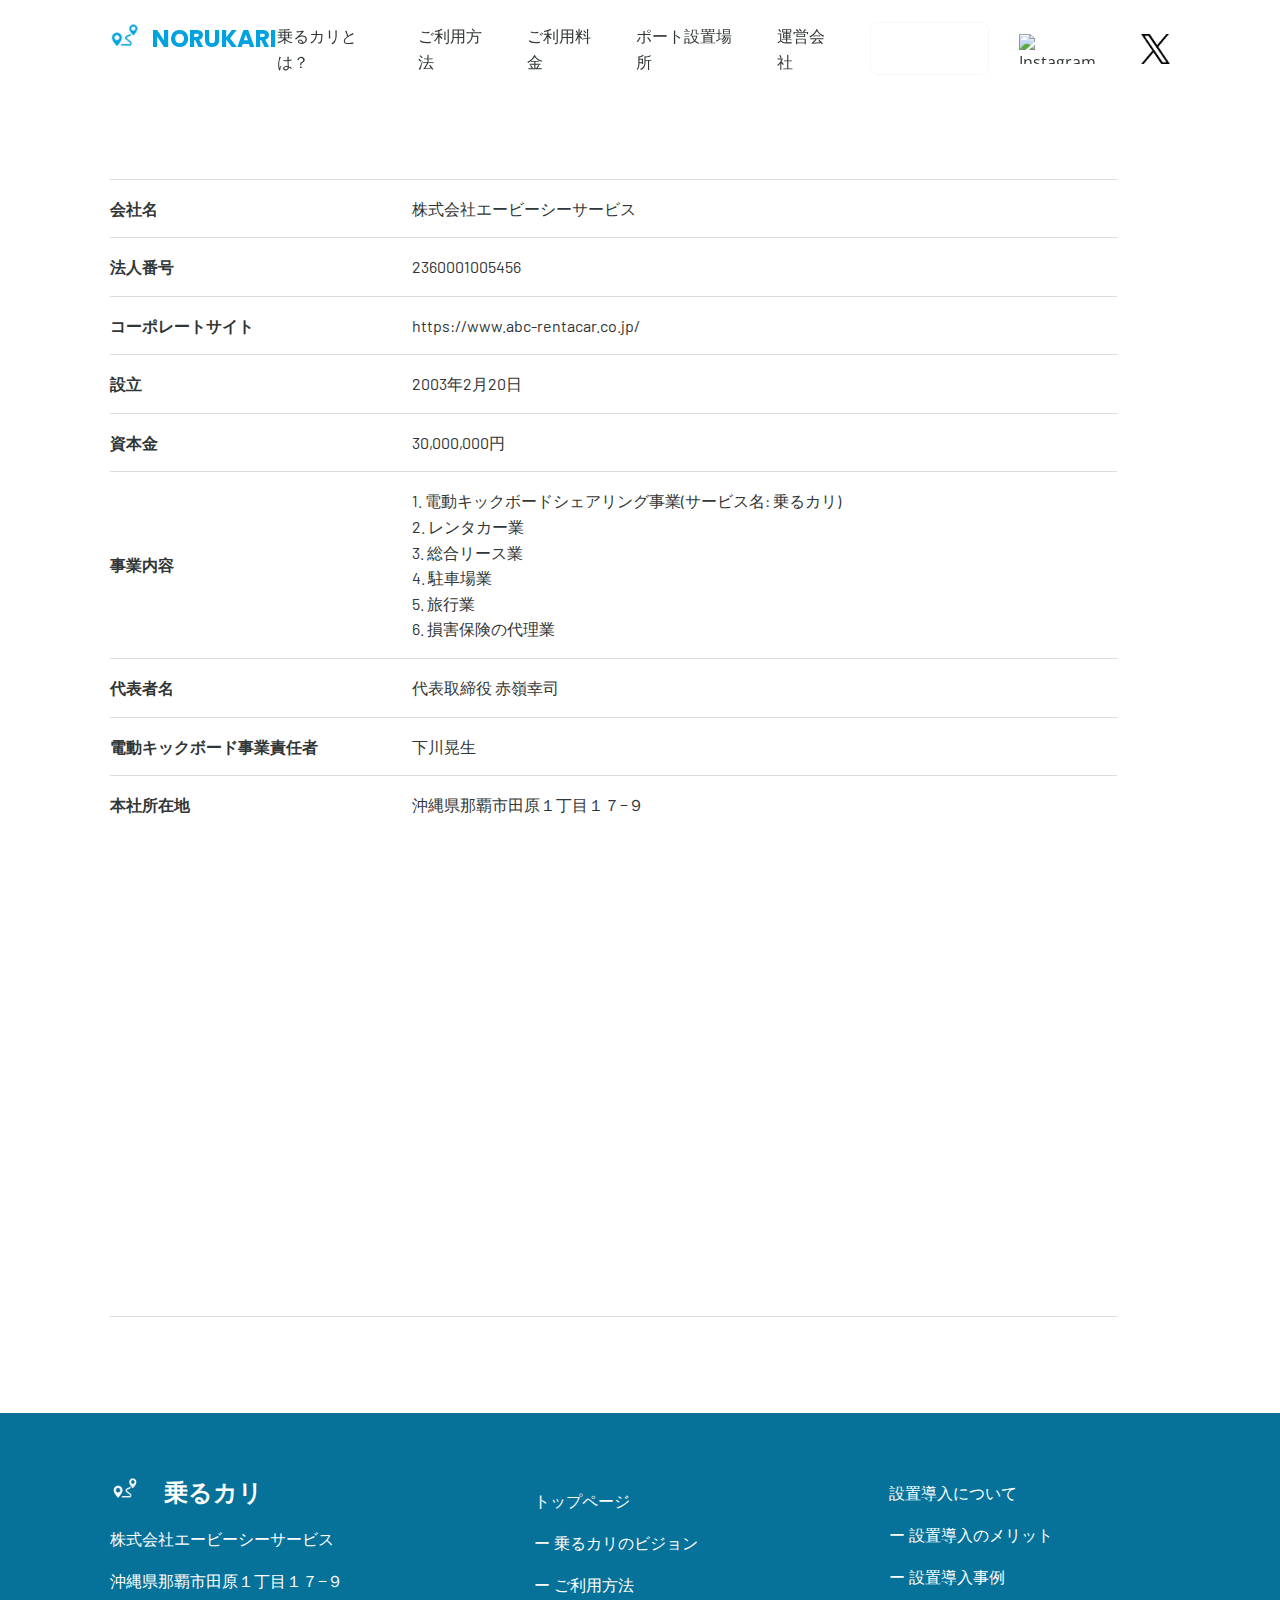
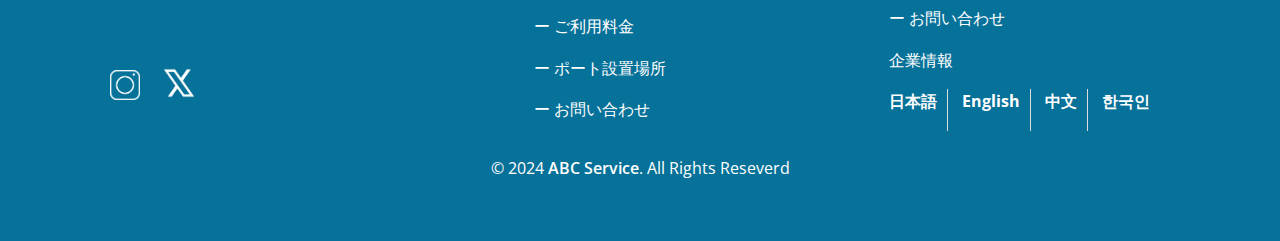
==== company.html @ 0f5b2625 "modify" ====
<!DOCTYPE html>
<html lang="ja">
<head>
  <meta charset="UTF-8">
  <meta http-equiv="X-UA-Compatible" content="IE=edge">
  <meta name="viewport" content="width=device-width, initial-scale=1.0">
  <title>乗るカリ(Norukari) - 電動キックボードシェア</title>

  <!-- 
    - favicon
  -->
  <link rel="shortcut icon" href="./Norukari-logo.png" type="image/svg+xml">
  <!-- 
    - custom css link
  -->
  <link rel="stylesheet" href="./assets/css/style.css">

  <!-- 
    - google font link
  -->
  <link rel="preconnect" href="https://fonts.googleapis.com">
  <link rel="preconnect" href="https://fonts.gstatic.com" crossorigin>
  <link
    href="https://fonts.googleapis.com/css2?family=Barlow:wght@600;700&family=Open+Sans:wght@400;500;700&family=Poppins:wght@400;600&display=swap"
    rel="stylesheet">
</head>

<body id="top">

  <!-- 
    - #HEADER
  -->

  <header class="header" data-header>
    <div class="container">
      <a href="#" class="header_logo">
        <img src="./assets/images/Norukari-blue.png" alt="logo-norukari" class="logo_img">
        <h1 class="logo">NORUKARI</h1>
      </a>

      <button class="nav-toggle-btn" aria-label="Toggle Menu" data-nav-toggle-btn>
        <ion-icon name="menu-outline" class="menu-icon"></ion-icon>
        <ion-icon name="close-outline" class="close-icon"></ion-icon>
      </button>

      <nav class="navbar container">
        <ul class="navbar-list">
          <li>
            <a href="#about" class="navbar-link company-link" data-nav-link>乗るカリとは？</a>
          </li>

          <li>
            <a href="#portfolio" class="navbar-link company-link" data-nav-link>ご利用方法</a>
          </li>

          <li>
            <a href="#skills" class="navbar-link company-link" data-nav-link>ご利用料金</a>
          </li>

          <li>
            <a href="#port" class="navbar-link company-link" data-nav-link>ポート設置場所</a>
          </li>

          <li>
            <a href="https://www.abc-rentacar.co.jp/" class="navbar-link company-link" data-nav-link>運営会社</a>
          </li>

          <li>
            <a href="#contact" class="btn btn-primary">お問い合わせ</a>
          </li>
          <li class="insta">
             <a href="#" target="_blank">
            <img src="https://rimo-japan.com/wp-content/themes/rimo/common/img/insta.png" alt="Instagram" class="insta_img">
            </a>
          </li>
          <li class="twitter">
            <a href="#" target="_blank">
           <img src="./assets/images/logo-x.png" alt="Twitter" class="twitter_img">
           </a>
         </li>

        </ul>
      </nav>

    </div>
  </header>

  <main>
    <article>

      <!-- 
        - #PORTFOLIO
      -->

      <section class="section portfolio" id="portfolio">
        <div class="container">
          <h2 class="h2 section-title">会社概要</h2>

          <ul class="company-list">

            <li class="company-item">
              <div class="wrapper" style="width: 95%">
                <h3 class=" company-title" style="width: 30%">会社名</h3>
                <p class="company-content" style="width:70%">株式会社エービーシーサービス</p>
              </div>
            </li>
            <li class="company-item">
              <div class="wrapper" style="width: 95%">
                <h3 class=" company-title" style="width: 30%">法人番号</h3>
                <p class="company-content" style="width:70%">2360001005456</p>
              </div>
            </li>
            <li class="company-item">
              <div class="wrapper" style="width: 95%">
                <h3 class=" company-title" style="width: 30%">コーポレートサイト</h3>
                <a class="company-content" href ="https://www.abc-rentacar.co.jp/" style="width:70%">https://www.abc-rentacar.co.jp/</a>
              </div>
            </li>
            <li class="company-item">
              <div class="wrapper" style="width: 95%">
                <h3 class=" company-title" style="width: 30%">設立</h3>
                <p class="company-content" style="width:70%">2003年2月20日</p>
              </div>
            </li>
            <li class="company-item">
              <div class="wrapper" style="width: 95%">
                <h3 class=" company-title" style="width: 30%">資本金</h3>
                <p class="company-content" style="width:70%">30,000,000円</p>
              </div>
            </li>
            <li class="company-item">
              <div class="wrapper" style="width: 95%">
                <h3 class=" company-title" style="width: 30%">事業内容</h3>
                <p class="company-content" style="width:70%">1. 電動キックボードシェアリング事業(サービス名: 乗るカリ)<br>2. レンタカー業<br>3. 総合リース業<br>4. 駐車場業<br>5. 旅行業<br>6. 損害保険の代理業</p>
              </div>
            </li>
            <li class="company-item">
              <div class="wrapper" style="width: 95%">
                <h3 class=" company-title" style="width: 30%">代表者名</h3>
                <p class="company-content" style="width:70%">代表取締役  赤嶺幸司</p>
              </div>
            </li>
            <li class="company-item">
              <div class="wrapper" style="width: 95%">
                <h3 class=" company-title" style="width: 30%">電動キックボード事業責任者</h3>
                <p class="company-content" style="width:70%">下川晃生</p>
              </div>
            </li>
            <li class="company-item">
              <div class="wrapper" style="width: 95%">
                <h3 class=" company-title" style="width: 30%">本社所在地</h3>
                <p class="company-content" style="width:70%">沖縄県那覇市田原１丁目１７−９</p>
              </div>
            </li>
            <li class="company-last-item">
              <div class="wrapper" style="width: 95%">
                <iframe src="https://www.google.com/maps/embed?pb=!1m18!1m12!1m3!1d447.4878956426163!2d127.66723682626147!3d26.199828139828846!2m3!1f0!2f0!3f0!3m2!1i1024!2i768!4f13.1!3m3!1m2!1s0x34e569b0f5a17da7%3A0xf042634db33edd72!2zQUJD44Os44Oz44K_44Kr44O86YKj6KaH56m65riv5Za25qWt5omA!5e0!3m2!1sja!2sjp!4v1708330567324!5m2!1sja!2sjp" width="600" height="450" style="border:0;" allowfullscreen="" loading="lazy"></iframe>
              </div>
            </li>
          </ul>
        </div>
      </section>
	
    </article>
  </main>
	
  <!-- 
    - #FOOTER
  -->
  <footer class="footer">
    <div class="container">

      <ul class="footer-list">
        <li class="navbar-multiple-links">
             <img src="./assets/images/Norukari_logo.png" alt="Instagram" class="footer_img">
             <a href="#" target="_blank" class="footer_name">乗るカリ</a>
        </li>
        <li>
          <a href="#" class="footer-link">株式会社エービーシーサービス</a>
        </li>
        <li>
          <a href="#" class="footer-link">沖縄県那覇市田原１丁目１７−９</a>
        </li>
        <li>
          <a href="#" class="footer-link"></a>
        </li>
        <li>
          <a href="#" class="footer-link"></a>
        </li>
        　<li class="navbar-multiple-links">
          <ul>
            <li class="insta">
              <a href="#" target="_blank">
             <img src="./assets/images/insta_footer.png" alt="Instagram" class="insta_img">
             </a>
           </li>
           <li class="twitter">
            <a href="#" target="_blank">
            <img src="./assets/images/twitter_footer.png" alt="Twitter" class="twitter_img">
           </a>
         　</li>
          </ul>
        </li>
      </ul>

      <ul class="footer-list">
        <li>
          <a href="#" class="footer-link">トップページ</a>
        </li>
        <li>
          <a href="#" class="footer-link">ー 乗るカリのビジョン</a>
        </li>
        <li>
          <a href="#" class="footer-link">ー ご利用方法</a>
        </li>
        <li>
          <a href="#" class="footer-link">ー ご利用料金</a>
        </li>
        <li>
          <a href="#" class="footer-link">ー ポート設置場所</a>
        </li>
        <li>
          <a href="#" class="footer-link">ー お問い合わせ</a>
        </li>

      </ul>

      <ul class="footer-list">
        <li>
          <a href="#" class="footer-link">設置導入について</a>
        </li>
        <li>
          <a href="#" class="footer-link">ー 設置導入のメリット</a>
        </li>
        <li>
          <a href="#" class="footer-link">ー 設置導入事例</a>
        </li>
        <li>
          <a href="#" class="footer-link">ー お問い合わせ</a>
        </li>
        <li>
          <a href="#" class="footer-link">企業情報</a>
        </li>
        <li class="navbar-multiple-links language">
          <ul>
            <li><a href="?lng=ja" class="language">日本語</a></li>
            <li><a href="?lng=en" class="language">English</a></li>
            <li><a href="?lng=cn" class="language">中文</a></li>
            <li><a href="?lng=kr" class="language">한국인</a></li>
          </ul>
        </li>
      </ul>
    </div>
    <p class="copyright">
      &copy; 2024 <a href="#" class="copyright-link">ABC Service</a>. All Rights Reseverd
    </p>
  </footer>






  <!-- 
    - #BACK TO TOP
  -->

  <a href="#top" class="back-to-top" data-back-to-top>BACK TOP</a>





  <!-- 
    - custom js link
  -->
  <script src="./assets/js/script.js"></script>

  <!-- 
    - ionicon link
  -->
  <script type="module" src="https://unpkg.com/ionicons@5.5.2/dist/ionicons/ionicons.esm.js"></script>
  <script nomodule src="https://unpkg.com/ionicons@5.5.2/dist/ionicons/ionicons.js"></script>
  <script src="https://cdn.botpress.cloud/webchat/v1/inject.js"></script>
  <script src="https://mediafiles.botpress.cloud/6d45650a-a451-43ac-a88d-d950eef747b8/webchat/config.js" defer></script>	
  <script src="./assets/js/i18nextify.min.js" id="i18nextify"></script>
  <script>
    window.i18nextify.init({
      fallbackLng: 'ja',
      detection: {
        caches: []
      },
      backend: {
	loadPath: 'locales//{{lng}}/translation.json',
      }
    });
  </script>

</body>

</html>
---- assets/css/style.css ----
/*-----------------------------------*\
  #style.css
\*-----------------------------------*/

/**
 * copyright 2022 codewithsadee
 */





/*-----------------------------------*\
  #CUSTOM PROPERTY
\*-----------------------------------*/

:root {

  /**
   * colors
   */

  --cadet-blue-crayola: hsl(240, 10%, 70%);
  --gold-web-golden: hsl(50, 100%, 54%);
  --vivid-sky-blue: hsl(196, 84%, 63%);
  --midnight-blue: hsl(231, 83%, 25%);
  --minion-yellow: hsl(50, 100%, 64%);
  --independence: hsl(225, 24%, 27%);
  --orange-soda: hsl(7, 96%, 61%);
  --space-cadet: hsl(243, 23%, 18%);
  --fiery-rose: hsl(353, 83%, 65%);
  --klein-blue: hsl(230, 80%, 39%);
  --bluetiful: hsl(222, 88%, 55%);
  --glaucous: hsl(230, 52%, 63%);
  --manatee: hsl(254, 7%, 65%);
  --rufous: hsl(2, 85%, 35%);
  --black: hsl(0, 0%, 0%);
  --white: hsl(0, 0%, 100%);

  /**
   * typography
   */

  --ff-open-sans: 'Open Sans', sans-serif;
  --ff-barlow: 'Barlow', sans-serif;
  --ff-poppins: 'Poppins', sans-serif;

  --fs-1: 3.5rem;
  --fs-2: 3rem;
  --fs-3: 2.4rem;
  --fs-4: 2rem;
  --fs-5: 1.8rem;
  --fs-6: 1.3rem;

  --fw-600: 600;
  --fw-700: 700;

  /**
   * border radius
   */

  --radius-5: 5px;
  --radius-10: 10px;
  --radius-15: 15px;
  --radius-20: 20px;

  /**
   * spacing
   */

  --section-padding: 60px;

  /**
   * shadow
   */

  --shadow: 0 -5px 10px var(--manatee);

  /**
   * transition
   */

  --transition-1: 0.05s ease;
  --transition-2: 0.25s ease;
  --cubic-out: cubic-bezier(0.33, 0.85, 0.56, 1.02);

}

iframe{
width:100%;
padding-bottom:30px;
}



/*-----------------------------------*\
  #RESET
\*-----------------------------------*/

*,
*::before,
*::after {
  margin: 0;
  padding: 0;
  box-sizing: border-box;
}

li { 
  list-style: none; 
  padding-bottom: 16px;
}

a {
  text-decoration: none;
  color: inherit;
}

a,
img,
span,
input,
strong,
button,
textarea,
ion-icon { display: block; }

img { height: auto; }

img.logo_img {
  height: 30px;
}
img.insta_img {
  height: 30px;
}
img.twitter_img {
  height: 30px;
}
img.footer_img {
  height: 30px;
  margin-right:1.5em;
}

ion-icon {
  pointer-events: none;
  color: #00a3e0;
}
ß
button,
input,
textarea {
  background: none;
  border: none;
  font: inherit;
}

button { cursor: pointer; }

input,
textarea { width: 100%; }

address { font-style: normal; }

html {
  font-size: 10px;
  font-family: var(--ff-open-sans);
  scroll-behavior: smooth;
}

body {
  background-color: #ffffff;
  color: #313636;
  font-size: 1.6rem;
  line-height: 1.6;
  overflow-x: hidden;
}

:focus-visible { outline-offset: 4px; }

::-webkit-scrollbar { width: 15px; }

::-webkit-scrollbar-track { background-color: hsl(0, 0%, 95%); }

::-webkit-scrollbar-thumb { background-color: hsl(0, 0%, 80%); }

::-webkit-scrollbar-thumb:hover { background-color: hsl(0, 0%, 70%); }





/*-----------------------------------*\
  #REUSED STYLE
\*-----------------------------------*/

.container { padding-inline: 20px; }

.btn {
  color: #00a3e0;
  font-family: var(--ff-barlow);
  font-size: 0.8em;
  font-weight: var(--fw-600);
  max-width: max-content;
  padding: var(--padding, 10px 40px);
  border-radius: 8px;
  transition: var(--transition-2);
}
.btn-primary {
  color: #ffffff;
}

.btn-primary.blue { 
  color:#ffffff;
  font-size: 16px;
  border: 1px solid #00a3e0;
  background-color: #00a3e0;
  transition: 0.8s ;
  }

.btn-primary.blue:hover { 
color:#00a3e0;
font-size: 16px;
background-color: #ffffff;
border: 1px solid #00a3e0;
}

/*.btn-primary.blue:is(:hover, :focus) {}*/

.img-cover {
  width: 100%;
  height: 100%;
  object-fit: cover;
  border-radius: 8px;
}

.img-cover-about {
  width: 100%;
  /*height: 100%;*/
  object-fit: cover;
  position: absolute;
  width: 100%;
  opacity: 0;
  animation: change-img-anim 24s infinite;
}

@media (max-width: 900px) {
.img-cover-about {
 height: 100%;
 }

 .h2.section-title-about {
  padding-bottom: 24px;
}

}


/*変更点*/
.img-cover-about:nth-of-type(1) {
  animation-delay: 0s;
}
.img-cover-about:nth-of-type(2) {
  animation-delay: 8s;
}
.img-cover-about:nth-of-type(3) {
  animation-delay: 16s;
}

/*変更点*/
@keyframes change-img-anim {
  0%{ opacity: 0;}
  10%{ opacity: 1;}
  90%{ opacity: 1;}
  100%{ opacity: 0;}
}

.section {
   padding-block: var(--section-padding); 
   background: #00a3e021;
  }

.section-subtitle {
  color: #00a3e0;
  font-family: var(--ff-barlow);
  font-size: var(--fs-4);
  text-align: left;
}

#確認事項
h2.h2.section-title {
    animation: fadein-top 3s ease-out forwards;
}

.h2,
.h3 {
  font-family: var(--ff-barlow);
  font-weight: var(--fw-600);
  line-height: 1.3;
}

.h2 { 
  font-size: var(--fs-2);
  /*text-shadow:5px 5px 3px rgba(0,0,0,0.2);*/
}

.h3 { font-size: var(--fs-3); }

.section-title,
.section-text {
color:#313636;
opacity:1;
transform:none;
}

.section-title,.section-subtitle {
  opacity: 0;
  transform: translateY(-100px);
  animation-name: fadeIn;
  animation-duration: 1s;
  animation-fill-mode: forwards;
  }

@keyframes fadeIn {
  0% {
  }
  100% {
      opacity: 1;
      transform: translate(0);
  }
}


/*-----------------------------------*\
  #HEADER
\*-----------------------------------*/

.header {
  position: fixed;
  padding-block: 15px;
  width: 100%;
  height: 65px;
  box-shadow: var(--shadow);
  overflow: hidden;
  transition: 0.25s var(--cubic-out);
  z-index: 4;
}

@media (max-width:822px) {
  .header.active{
    background-color:#ffffff;
    font-weight: 600;
  }
}

@media (max-width:822px) {
  .navbar-link{
    color:#313636;
    font-weight: 600;
  }
}

.header.nav-active {
  height: 1200px;
  transition-duration: 0.35s;
  background-color: #ffffff;
}

.header > .container {
  display: flex;
  justify-content: space-between;
  /*align-items: center;*/
}

.logo {
  color: #00a3e0;
  font-family: var(--ff-poppins);
  font-size: 2.4rem;
  margin-left:0.5em;
}
.active .logo {
  color: #00a3e0;
}

.nav-toggle-btn { 
  font-size: 3rem;
  background: none;
  border:none;
}

.nav-toggle-btn .close-icon,
.nav-toggle-btn.active .menu-icon { display: none; }

.nav-toggle-btn.active .close-icon,
.nav-toggle-btn .menu-icon { display: block; }

.navbar {
  position: absolute;
  top: 65px;
  left: 0;
  width: 100%;
  padding-inline: 20px;
  visibility: hidden;
  opacity: 0;
  transition: var(--transition-2);
}

.header.nav-active .navbar {
  visibility: visible;
  opacity: 1;
}

.navbar-link {
  color: var(--white);
  font-family: var(--ff-barlow);
  padding-block: 3px;
  transition: var(--transition-1);
}

.navbar-link,.company-link{
  color: #313636;
}

@media screen and (max-width: 820px) {
  .navbar-link {
  color:  #313636;
  font-weight:600;
  }
}

.active .navbar-link {
  color:  #313636;
}

.navbar-link:is(:hover, :focus) { 
  color: #00a3e0;
  border-bottom: 3px solid #00a3e0;
 }

.navbar .btn {
  margin-block-start: 15px;
  border: 1px solid #f7f7f7;
}

.active .btn-primary {
  color: #313636;
  border: 1px solid #313636;
}

.active .btn-primary:hover {
  color: #00a3e0;
  border: 1px solid #00a3e0;
}


/*-----------------------------------*\
  #HERO
\*-----------------------------------*/

.elem,
.rotate-img { display: none; }

.hero {
  background-image: url("../images/okinawa-background.png");
  /*background: url("../images/Norukari_okinawa.mp4");*/
  background-repeat: no-repeat;
  background-size: cover;
  background-position: center;
  padding-block: 100px var(--section-padding);
  min-height: 100vh;
  display: grid;
  place-items: center;
  /*border-radius: 0% 0% 0% 15%;*/
}

.hero-banner {
  width: 150px;
  height: 172px;
  background-color: var(--independence);
  border-radius: var(--radius-10);
  margin-inline: auto;
  margin-block-end: 30px;
}

.hero-banner img { border-radius: inherit; }

.hero-content {
  text-align: left;
  color: var(--white);
  text-shadow: 1px 2px 3px #808080; 
}

.header_logo {
  display: flex;
}

.hero-title {
  font-family: var(--ff-barlow);
  font-size: var(--fs-5);
  font-weight: 600;
  line-height: 1.3;
  margin-block-end: 14px;
  text-shadow:5px 5px 3px rgba(0,0,0,0.2);
}

.hero-title strong {
  font-size: var(--fs-1);
  font-weight: inherit;
  margin-block-end: 8px;
}

.hero-text { margin-block-end: 25px; }

.btn-group {
  display: flex;
  flex-wrap: wrap;
  justify-content: center;
  align-items: center;
  gap: 10px;
}

.img-flex-2 {
    margin-bottom: 20px;
    display: flex;
    width: 90%;
}
img.hero-image {
    width: 40%;
}


/*-----------------------------------*\
  #ABOUT
\*-----------------------------------*/

.abs-img,
.abs-icon { display: none; }

.about { padding-block-start: 120px; }

.about-banner {
  background-color: var(--independence);
  border-radius: var(--radius-10);
  margin-block-end: 30px;
}

section#about {
  background: white;
}

.about-banner-about {
  background-color: var(--independence);
  border-radius: var(--radius-10);
  margin-block-end: 30px;
  position: relative;
  max-width: 100%;
  height: 400px;
}

.about-banner > .img-cover { border-radius: inherit; }
.about-banner-about> .img-cover-about { border-radius: inherit; }

.about :is(.section-title, .section-subtitle, .section-text) { text-align: left; }

.about :is(.section-title, .section-text) { 
margin-block-end: 30px; 
}





/*-----------------------------------*\
  #PORTFOLIO
\*-----------------------------------*/
.okinawa_image {
  width:100%;
  margin-top: 8em;
}

@media screen and (max-width: 768px) {
.intro-img.sa.fadeIn.visible {
  display: none;
}
}

.section#portfolio {
    background: #ffffff;
    /*margin-top:3em;*/
}

.fadeDown{
animation-name:fadeDownAnime;
animation-duration:0.5s;
animation-fill-mode:forwards;
opacity:0;
}

.portfolio .section-title { 
  margin-block-end: 18px;
  margin-top:1em;
  text-align: left;
  color: var(--space-cadet)
 }

.portfolio .section-text { 
margin-block-end: 30px; 
text-align: left;
color: #363636;
}

.portfolio-list {
  display: grid;
  gap: 60px;
}

.portfolio-card {
  background-color: var(--independence);
  background-repeat: no-repeat;
  background-size: cover;
  background-position: center;
  padding: 120px 20px;
  border-radius: var(--radius-20);
  font-family: var(--ff-barlow);
  color: var(--white);
  font-weight: var(--fw-600);
  transition: var(--transition-2);
}

.portfolio-list > li:nth-child(even) .card-content { margin-inline-start: auto; }

.portfolio-card .card-subtitle {
  color: var(--orange-soda);
  margin-block-end: 5px;
  text-align: center;
}

.portfolio-card .card-title {
  max-width: 20ch;
  margin-block-end: 20px;
  color:#363636;

}

.portfolio-card .btn-link {
  display: flex;
  align-items: center;
  gap: 5px;
  font-size: var(--fs-6);
  text-transform: uppercase;
}

.portfolio-card .btn-link ion-icon {
  color: var(--orange-soda);
  font-size: 1.6rem;
}





/*-----------------------------------*\
  #SKILLS
\*-----------------------------------*/

.skills .section-title { 
margin-block-end: 20px;
text-align: left;
}


.skills .section-text { 
margin-block-end: 70px; 
text-align: left;
}

.skills-list {
  display: grid;
}

.skills-item .wrapper {
  display: flex;
  justify-content: space-between;
  align-items: center;
}

.skills-title,
.skills-data {
  font-size: var(--fs-5);
  font-family: var(--ff-barlow);
  font-weight: var(--fw-600);
}

.skills-progress-box {
  background-color: var(--white);
  height: 8px;
  border-radius: var(--radius-10);
}

.skills-progress {
  background-color: var(--orange-soda);
  height: 100%;
  border-radius: inherit;
}
.section-text-price {
    margin-block-end: 10px;
    text-align: left;
    font-size: 2em;
}





/*-----------------------------------*\
  #CONTACT
\*-----------------------------------*/

.section#contact {
    background:#f7f7f7;
}

.contact-card {
  background-color: #ffffff;
  padding: 50px 25px;
  border-radius: var(--radius-20);
}

.contact-card .card-subtitle {
  color: #00a3e0;
  font-family: var(--ff-barlow);
  font-size: var(--fs-4);
  font-weight: var(--fw-600);
  text-align: left;
}

.contact .section-title {
  text-align: left;
  margin-block-end: 30px;
  color: #313636;
}

.contact-form { margin-block-end: 50px; }

.contact-input {
  background-color: var(--white);
  color: var(--manatee);
  border-radius: var(--radius-5);
  padding: 15px 25px;
  font-size: var(--fs-5);
  margin-block-end: 15px;
}

.contact-input::placeholder { color: inherit; }

textarea.contact-input {
  resize: vertical;
  min-height: 100px;
  height: 180px;
  max-height: 300px;
}

.btn-submit {
  background-color: var(--orange-soda);
  color: var(--white);
  font-family: var(--ff-barlow);
  font-size: var(--fs-5);
  width: 100%;
  padding: 10px;
  border-radius: var(--radius-5);
  transition: var(--transition-2);
}

.btn-submit:is(:hover, :focus) {
  background-color: var(--white);
  color: var(--black);
}

.contact-item {
  display: flex;
  align-items: center;
  gap: 15px;
}

.contact-item:not(:last-child) { margin-block-end: 20px; }

.contact-icon {
  background-color: var(--glaucous);
  font-size: 2.4rem;
  padding: 20px;
  border-radius: 50%;
}

.contact-item-title {
  color: var(--white);
  font-family: var(--ff-barlow);
  font-size: var(--fs-4);
  font-weight: var(--fw-600);
}

.contact-item-link { transition: var(--transition-1); }

.contact-item-link:not(address):is(:hover, :focus) { color: var(--white); }



.Form {
  margin-top: 80px;
  margin-left: auto;
  margin-right: auto;
  max-width: 720px;
}
@media screen and (max-width: 480px) {
  .Form {
    margin-top: 40px;
  }
}
.Form-Item {
  border-top: 1px solid #ddd;
  padding-top: 24px;
  padding-bottom: 24px;
  width: 100%;
  display: flex;
  align-items: center;
}
@media screen and (max-width: 480px) {
  .Form-Item {
    padding-left: 14px;
    padding-right: 14px;
    padding-top: 16px;
    padding-bottom: 16px;
    flex-wrap: wrap;
  }
}
.Form-Item:nth-child(5) {
  border-bottom: 1px solid #ddd;
}
.Form-Item-Label {
  width: 100%;
  max-width: 248px;
  letter-spacing: 0.05em;
  font-weight: bold;
  font-size: 18px;
}
@media screen and (max-width: 480px) {
  .Form-Item-Label {
    max-width: inherit;
    display: flex;
    align-items: center;
    font-size: 15px;
  }
}
.Form-Item-Label.isMsg {
  margin-top: 8px;
  margin-bottom: auto;
}
@media screen and (max-width: 480px) {
  .Form-Item-Label.isMsg {
    margin-top: 0;
  }
}
.Form-Item-Label-Required {
  border-radius: 6px;
  margin-right: 8px;
  padding-top: 8px;
  padding-bottom: 8px;
  width: 80px;
  display: inline-block;
  text-align: center;
  background: #313636;
  color: #fff;
  font-size: 14px;
}
@media screen and (max-width: 480px) {
  .Form-Item-Label-Required {
    border-radius: 4px;
    padding-top: 4px;
    padding-bottom: 4px;
    width: 60px;
    font-size: 10px;
  }
}
.Form-Item-Input {
  border: 1px solid #ddd;
  border-radius: 6px;
  margin-left: 40px;
  padding-left: 1em;
  padding-right: 1em;
  height: 48px;
  flex: 1;
  width: 100%;
  max-width: 410px;
  background: #eaedf2;
  font-size: 18px;
}
@media screen and (max-width: 480px) {
  .Form-Item-Input {
    margin-left: 0;
    margin-top: 18px;
    height: 40px;
    flex: inherit;
    font-size: 15px;
  }
}
.Form-Item-Textarea {
  border: 1px solid #ddd;
  border-radius: 6px;
  margin-left: 40px;
  padding-left: 1em;
  padding-right: 1em;
  height: 216px;
  flex: 1;
  width: 100%;
  max-width: 410px;
  background: #eaedf2;
  font-size: 18px;
}
@media screen and (max-width: 480px) {
  .Form-Item-Textarea {
    margin-top: 18px;
    margin-left: 0;
    height: 200px;
    flex: inherit;
    font-size: 15px;
  }
}
.Form-Btn {
  border-radius: 6px;
  margin-top: 32px;
  margin-left: auto;
  margin-right: auto;
  padding-top: 10px;
  padding-bottom: 10px;
  width: 250px;
  display: block;
  letter-spacing: 0.05em;
  color: #ffffff;
  background-color: #00a3e0;
  font-weight: bold;
  font-size: 20px;
  border: 1px solid #00a3e0;
  transition: 0.8s;
}

.Form-Btn:hover{
  color: #00a3e0;
  background-color: #ffffff;
  border: 1px solid #00a3e0;
}


@media screen and (max-width: 480px) {
  .Form-Btn {
    margin-top: 24px;
    padding-top: 8px;
    padding-bottom: 8px;
    width: 160px;
    font-size: 16px;
  }
}

.form-radius {
    max-width: 480px;
    margin-left: 40px;
    width: 100%;
}
.label-radius {
    display: flex !important;
    padding-bottom: 0.5em;
}
input[type="radio"] {
    width: 10%;
    margin-right:10px;
}

/*-----------------------------------*\
  #BLOG
\*-----------------------------------*/

.blog { padding-block-end: 120px; }

.blog .section-title {
 margin-block-end: 20px;
 text-align: left;
 }

.blog .section-text { 
margin-block-end: 80px;
text-align: left;
}

.blog-list {
  display: grid;
  gap: 40px;
}

.blog-card { font-family: var(--ff-barlow); }

.blog-card .card-banner {
  background-color: var(--independence);
  border-radius: var(--radius-15);
  overflow: hidden;
  margin-block-end: 20px;
  box-shadow: -3px -3px 3px 2px rgba(0, 163, 224, 0.5), 3px 3px 3px 2px rgba(0, 163, 224, 0.5);
}

.blog-card .card-banner img { transition: var(--transition-2); }

.blog-card .card-banner a:is(:hover, :focus) img { transform: scale(1.1); }

.blog-card .card-banner:focus-within {
  outline: 2px solid var(--white);
  outline-offset: 4px;
}

.blog-card .card-tag {
  color: #00a3e0;
  margin-block-end: 5px;
}

.blog-card .card-title {
  color: var(--space-cadet);
  font-weight: var(--fw-600);
  line-height: 1.3;
}

.blog-card .card-title a { transition: var(--transition-2); }

.blog-card .card-title a:is(:hover, :focus) { color: #00a3e0; }


/*-----------------------------------*\
  #PORT
\*-----------------------------------*/
.section#port {
    background: white;
}
@media screen and (min-width: 992px){
.container#port {
    display: grid;
    grid-template-columns: 1fr 1fr;
    align-items: center;
    gap: 80px;
  }
}

/*-----------------------------------*\
  #FOOTER
\*-----------------------------------*/

.footer {
  background-color: #067199;
  padding-block: 60px;
}

.copyright {
  max-width: max-content;
  margin-inline: auto;
  margin-block-end: 10px;
  color:#ffffff;
}
p.copyright {
  margin: auto;
}

.copyright-link {
  display: inline-block;
  transition: var(--transition-2);
  font-weight: var(--fw-600);
}

.copyright-link:is(:hover, :focus) { color: var(--white); }

.footer-list {
  max-width: max-content;
  margin-inline: auto;
}

.footer-list > li:not(:last-child) { 
  margin-inline-end: 40px; 
  color:#ffffff;
}

.footer-link { 
  transition: var(--transition-2); 
  font-size:1em;
}

.footer-link:is(:hover, :focus) { color: var(--white); }





/*-----------------------------------*\
  #BACK TO TOP
\*-----------------------------------*/

.back-to-top {
  color: #00a3e0;
  font-size: 1.3rem;
  position: fixed;
  bottom: 160px;
  right: -30px;
  transform: rotate(0.25turn);
  opacity: 0;
  visibility: hidden;
  transition: var(--transition-2);
  z-index: 1;
}

.back-to-top.active {
  right: -5px;
  opacity: 1;
  visibility: visible;
}

.back-to-top::after {
  content: "";
  position: absolute;
  top: 10px;
  left: calc(100% + 7px);
  width: 100px;
  height: 1px;
  background-color: #00a3e0;
}





/*-----------------------------------*\
  #MEDIA QUERIES
\*-----------------------------------*/

/**
 * responsive for larger than 600px screen
 */

@media (min-width: 600px) {

  /**
   * PORTFOLIO
   */

  .portfolio-list li:nth-child(even) .card-content { margin-inline-start: 50%; }

}





/**
 * responsive for larger than 768px screen
 */

@media (min-width: 768px) {

  /**
   * PORTFOLIO
   */

  .portfolio-card {
    background-size: 115%;
    padding-inline: 80px;
  }

  .portfolio-card:is(:hover, :focus) { background-size: 130%; }



  /**
   * SKILLS, BLOG
   */

  .skills-list,
  .blog-list {
    grid-template-columns: 2fr 1fr 2fr 5fr;
  }

  .blog-list, .how-to{
    grid-template-columns: 1fr 1fr;
  }

}
.plus section-text-price{
text-align: center
}




/**
 * responsive for larger than 992px screen
 */

@media (min-width: 992px) {

  /**
   * CUSTOM PROPERTY
   */

  :root {

    /**
     * typography
     */

    --fs-1: 6.4rem;
    --fs-2: 3.5rem;
    --fs-3: 3.6rem;

    /**
     * spacing
     */

    --section-padding: 80px;

  }



  /**
   * REUSED STYLE
   */

  .container {
    max-width: 1100px;
    margin-inline: auto;
  }



  /**
   * HEADER
   */

  .nav-toggle-btn { display: none; }

  .header,
  .header.nav-active {
    background-color: transparent;
    box-shadow: none;
    height: unset;
    padding-block: 20px;
  }

  .header.active {
    /*background-color: #ffffffb3;
    box-shadow: var(--shadow);*/
    padding-block: 20px;
  }

  .navbar { all: unset; }

  .navbar-list {
    display: flex;
    align-items: center;
    gap: 30px;
  }

  .navbar .btn {
    margin-block-start: 0;
    --padding: 5px 20px;
  }



  /**
   * HERO
   */

  .hero .container {
    display: grid;
    grid-template-columns: 2fr 1fr;
    align-items: center;
  }

  .hero-content { text-align: left; }

  .btn-group { justify-content: flex-start; }

  .hero-title span { font-size: 3rem; }

  .hero-title {
    --fs-5: 2.2rem;
    margin-block-end: 25px;
  }

  .hero-text {
    margin-block-end: 25px;
    font-size: var(--fs-5);
  }

  .hero-banner {
    position: relative;
    margin-block-end: 0;
    order: 1;
    width: 340px;
    height: 390px;
    margin-inline: 0;
    margin-inline-start: auto;
  }

  .elem {
    position: absolute;
    display: flex;
    align-items: center;
    gap: 10px;
    background-color: var(--white);
    border-radius: var(--radius-10);
    padding: 20px;
  }

  .elem-1 {
    top: 20px;
    left: -130px;
  }

  .elem-1 .elem-title { color: var(--vivid-sky-blue); }

  .elem-2 {
    bottom: 30px;
    right: -80px;
  }

  .elem-2 .elem-title { color: var(--fiery-rose); }

  .elem-title {
    font-size: 4.5rem;
    line-height: 1.1;
  }

  .elem-text {
    max-width: 10ch;
    color: var(--black);
    font-weight: var(--fw-700);
    line-height: 1.1;
  }

  .elem-3 {
    top: -40px;
    right: -30px;
  }

  .elem-3 ion-icon {
    color: var(--minion-yellow);
    font-size: 6rem;
  }

  .rotate-img {
    display: block;
    position: absolute;
    bottom: -60px;
    left: -60px;
    width: 120px;
    animation: rotate360 15s linear infinite reverse;
  }

  @keyframes rotate360 {
    0% { transform: rotate(0); }
    100% { transform: rotate(1turn); }
  }



  /**
   * ABOUT
   */

  .about { padding-block: var(--section-padding); }

  .about .container {
    display: grid;
    grid-template-columns: 1fr 1fr;
    align-items: center;
    gap: 80px;
  }

  .about .container.downroad {
    display: grid;
    grid-template-columns: 1fr 1fr;
    align-items: center;
    gap: 80px;
  }

  .about-banner {
    position: relative;
    margin-block-end: 0;
  }

  .about-banner-aboutß {
    position: relative;
    margin-block-end: 0;
  }

  .abs-img,
  .abs-icon {
    display: block;
    position: absolute;
  }

  .abs-img {
    width: 250px;
    height: 250px;
    object-fit: cover;
    border-radius: inherit;
    bottom: -150px;
    left: -100px;
  }

  .abs-icon {
    font-size: 5rem;
    padding: 20px;
    border-radius: inherit;
  }

  .abs-icon-1 {
    top: 50px;
    left: -120px;
    background-color: var(--bluetiful);
  }

  .abs-icon-2 {
    top: -40px;
    right: -40px;
    background-color: var(--gold-web-golden);
  }

  .abs-icon-3 {
    bottom: -40px;
    left: 250px;
    background-color: var(--rufous);
  }

  .h2.section-title-about {
    color: #313636;
    padding-bottom: 0.8em;
}

  /**
   * PORTFOLIO
   */

  .portfolio-card .card-subtitle { font-size: var(--fs-5); }

  .portfolio-card .btn-link { --fs-6: 1.6rem; }



  /**
   * SKILLS
   */

  /**
   * CONTACT
   */

  .contact-card { padding: 100px; }

  .contact .wrapper {
    gap: 80px;
  }

  .contact-form { margin-block-end: 0; }

  .contact-item { gap: 25px; }

  .contact-icon { padding: 30px; }
 
  .section-text.contact {
    color: #313636;
}


  /**
   * BLOG
   */

  .blog { padding-block-end: 180px; }

  .blog-list {
    grid-template-columns: repeat(4, 1fr);
    gap: 25px;
  }

  

  /**
   * FOOTER
   */

  .footer .container {
    display: flex;
    justify-content: space-between;
    align-items: center;
    color: #ffffff;
  }

  .copyright,
  .footer-list { margin-inline: 0; }

  li.navbar-multiple-links {
    display: flex;
}
a.footer_name{
  font-size:1.5em;
}

}
/* Add this to your existing CSS or create a new CSS file */

/* Add this to your existing CSS or create a new CSS file */

.navbar-multiple-links {
  display: inline-block; /* Display the list item as an inline block to make the links horizontal */
}

.navbar-multiple-links ul {
  list-style: none; /* Remove default list styling */
  padding: 0; /* Remove default padding */
  margin: 0; /* Remove default margin */
}

.navbar-multiple-links li {
  display: inline-block; /* Display list items horizontally */
  margin-right: 10px; /* Add margin between each link if needed */
  padding-right: 10px; /* Add padding to the right of each link for spacing */
}

.navbar-multiple-links.language li{
  border-right: 1px solid #ddd; 
}

.navbar-multiple-links li:last-child {
  border-right: none; /* Remove the vertical bar for the last list item */
}

.navbar-multiple-links a {
  text-decoration: none; /* Remove underline from links */
  font-weight: bold; /* Set font weight if desired */
}

/*-----------------------------------*\
  #会社概要
\*-----------------------------------*/
.company-list {
    grid-template-columns: repeat(1, 1fr);
    display: grid;
}
.company-item .wrapper {
    display: flex;
    justify-content: space-between;
    align-items: center;
    padding-top:1em;
    border-top: 1px solid #ddd;
}
.company-title,
.company-data,
.company-content{
  font-size: 1em;
  font-family: var(--ff-barlow);
  font-weight:400px;
}

.company-last-item .wrapper {
  display: flex;
  justify-content: space-between;
  align-items: center;
  padding-top:1em;
  padding-bottom:1em;
  border-bottom: 1px solid #ddd;
}
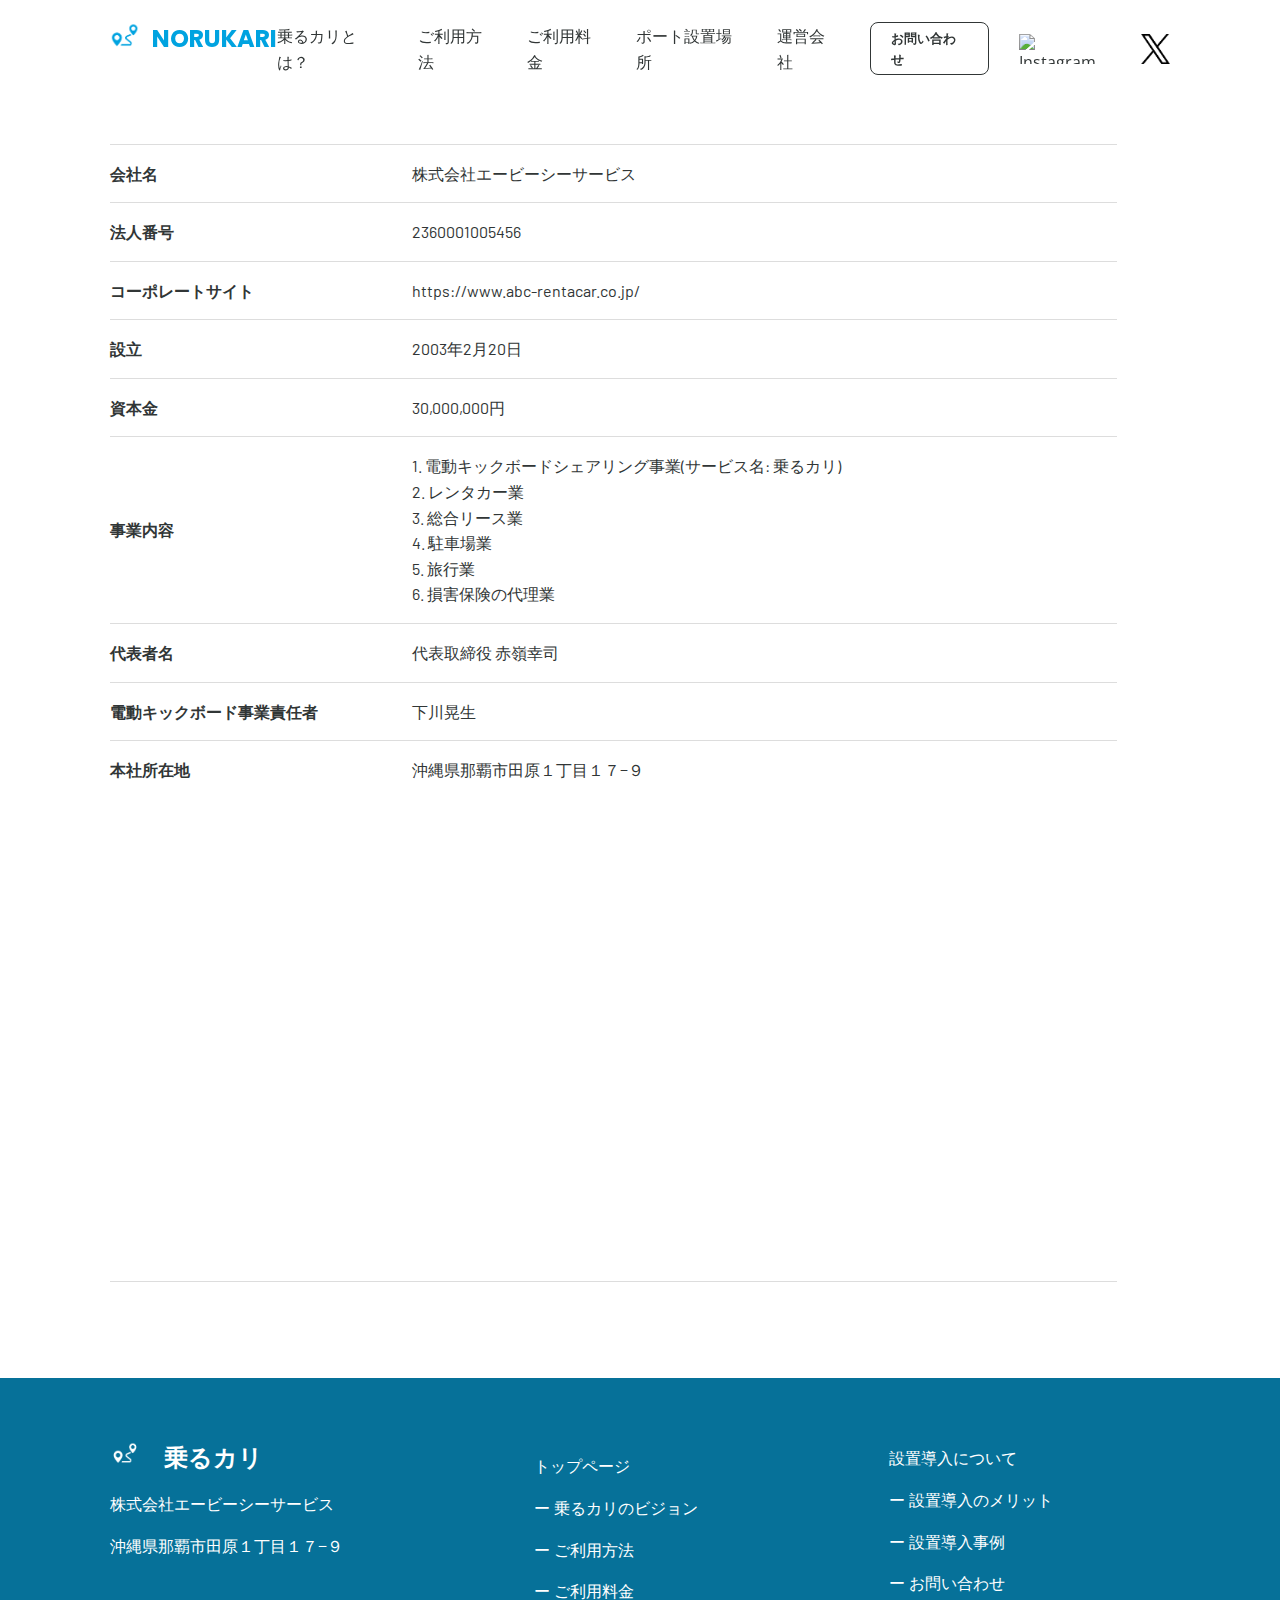
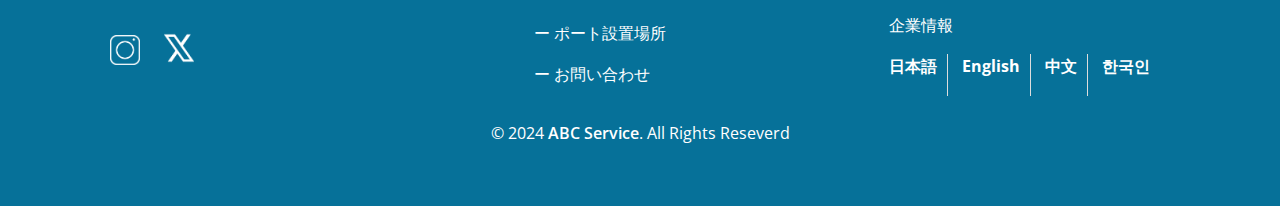
==== commit 066eddb8: "modify" ====
--- a/company.html
+++ b/company.html
@@ -4,7 +4,7 @@
   <meta charset="UTF-8">
   <meta http-equiv="X-UA-Compatible" content="IE=edge">
   <meta name="viewport" content="width=device-width, initial-scale=1.0">
-  <title>乗るカリ(Norukari) - 電動キックボードシェア</title>
+  <title>会社概要 - 電動キックボードシェア</title>
 
   <!-- 
     - favicon
--- a/assets/css/style.css
+++ b/assets/css/style.css
@@ -205,7 +205,7 @@
   transition: var(--transition-2);
 }
 .btn-primary {
-  color: #ffffff;
+  color: #313636;
 }
 
 .btn-primary.blue { 
@@ -437,7 +437,7 @@
 
 .navbar .btn {
   margin-block-start: 15px;
-  border: 1px solid #f7f7f7;
+  border: 1px solid #313636;
 }
 
 .active .btn-primary {
@@ -596,7 +596,7 @@
 
 .portfolio .section-title { 
   margin-block-end: 18px;
-  margin-top:1em;
+  /*margin-top:1em;*/
   text-align: left;
   color: var(--space-cadet)
  }
@@ -1186,9 +1186,6 @@
 text-align: center
 }
 
-
-
-
 /**
  * responsive for larger than 992px screen
  */
@@ -1539,6 +1536,32 @@
   text-decoration: none; /* Remove underline from links */
   font-weight: bold; /* Set font weight if desired */
 }
+/*-----------------------------------*\
+  #サービス
+\*-----------------------------------*/
+
+.introduction-kickboad {
+  display: grid;
+  grid-template-columns: 1fr 1fr;
+  align-items: center;
+  gap: 80px;
+}
+.introduction-list {
+  grid-template-columns:2fr 3fr;
+  gap: 70px;
+  display:grid;
+}
+.feature-subtitle{
+  color:#00a3e0;
+  text-align:center;
+  font-family: var(--ff-barlow);
+  font-size: var(--fs-4);
+}
+.feature-title{
+  text-align:center;
+  margin-bottom:1.5em;
+  font-size: 2.5em;
+}
 
 /*-----------------------------------*\
   #会社概要
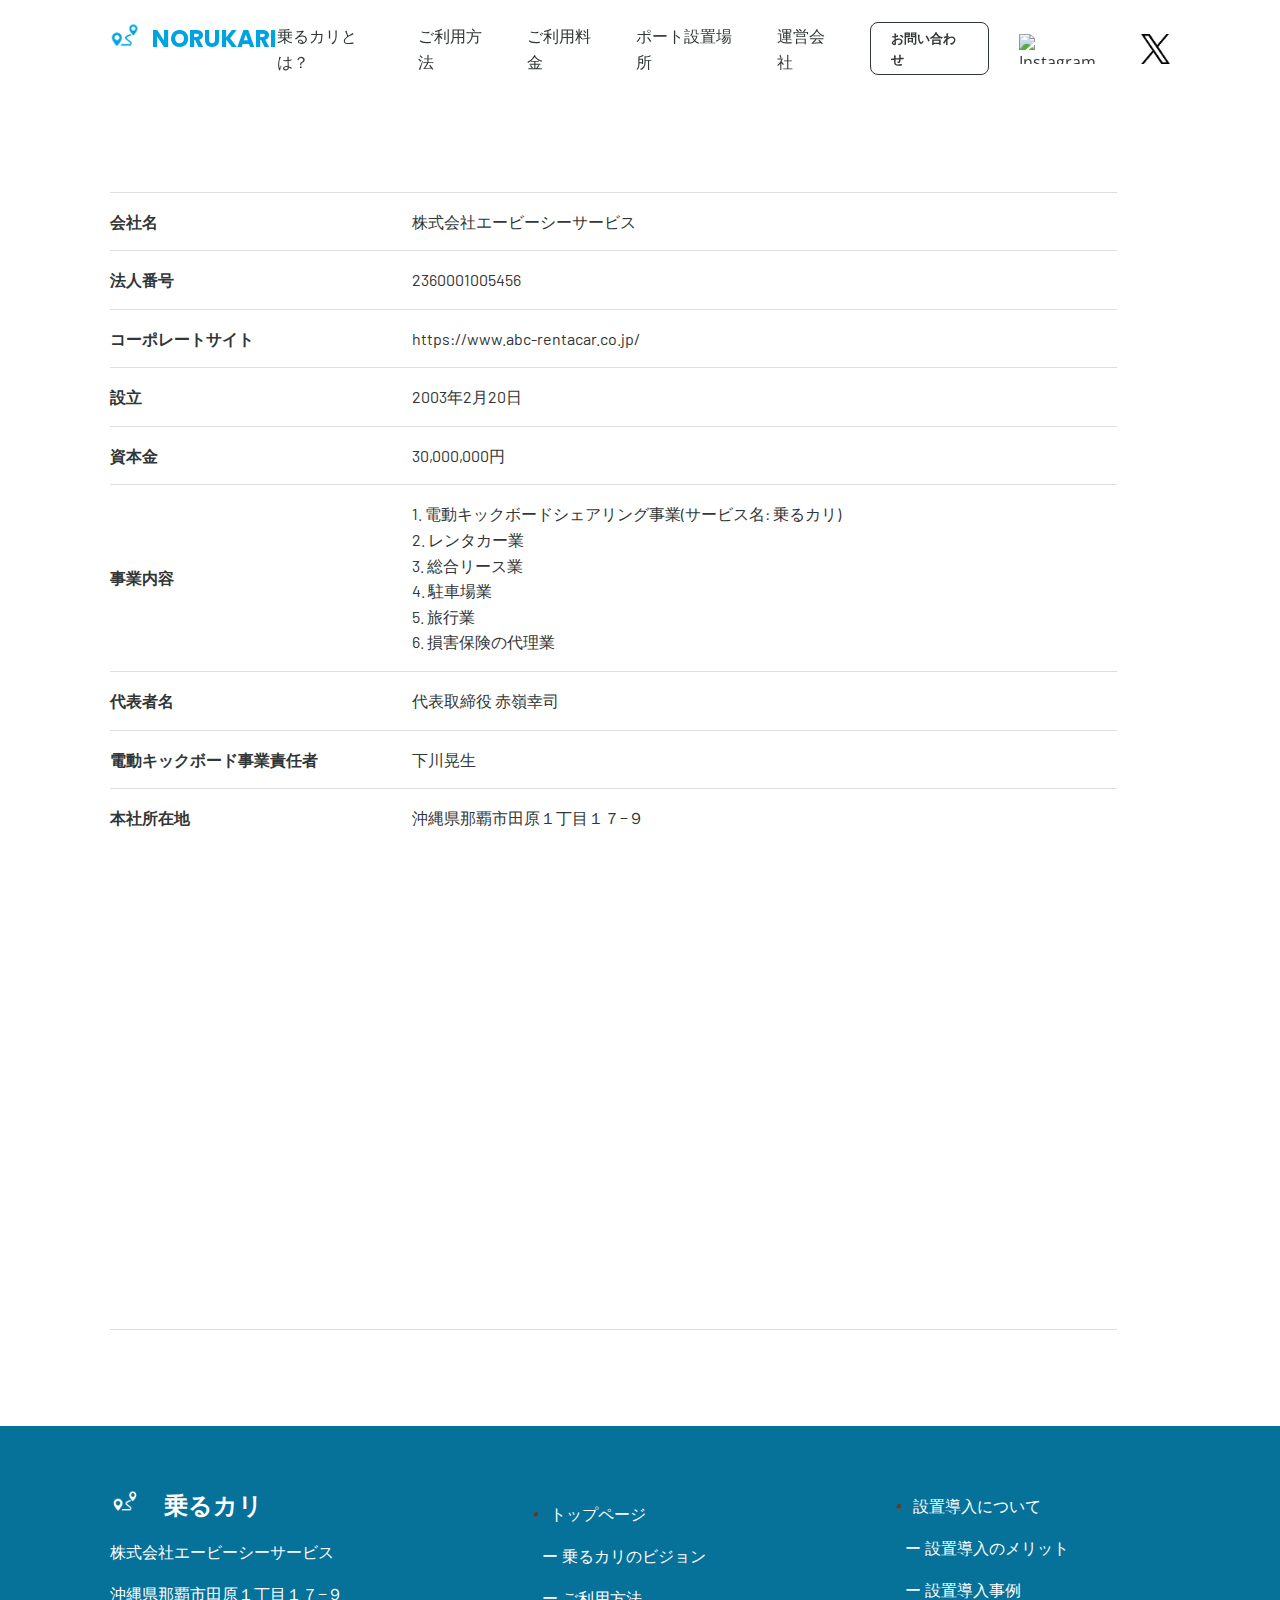
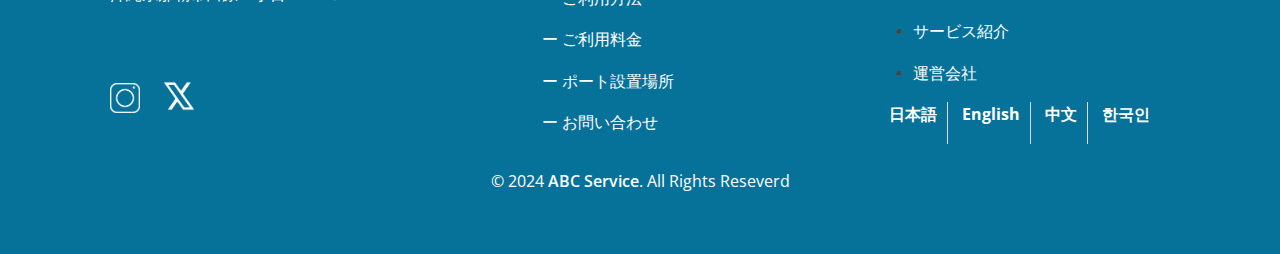
==== commit e50bc75b: "modify" ====
--- a/company.html
+++ b/company.html
@@ -68,12 +68,12 @@
           <li>
             <a href="#contact" class="btn btn-primary">お問い合わせ</a>
           </li>
-          <li class="insta">
+          <li class="insta left">
              <a href="#" target="_blank">
             <img src="https://rimo-japan.com/wp-content/themes/rimo/common/img/insta.png" alt="Instagram" class="insta_img">
             </a>
           </li>
-          <li class="twitter">
+          <li class="twitter left">
             <a href="#" target="_blank">
            <img src="./assets/images/logo-x.png" alt="Twitter" class="twitter_img">
            </a>
@@ -93,7 +93,7 @@
       -->
 
       <section class="section portfolio" id="portfolio">
-        <div class="container">
+        <div class="container top">
           <h2 class="h2 section-title">会社概要</h2>
 
           <ul class="company-list">
@@ -205,41 +205,41 @@
 
       <ul class="footer-list">
         <li>
-          <a href="#" class="footer-link">トップページ</a>
-        </li>
-        <li>
-          <a href="#" class="footer-link">ー 乗るカリのビジョン</a>
-        </li>
-        <li>
-          <a href="#" class="footer-link">ー ご利用方法</a>
-        </li>
-        <li>
-          <a href="#" class="footer-link">ー ご利用料金</a>
-        </li>
-        <li>
-          <a href="#" class="footer-link">ー ポート設置場所</a>
-        </li>
-        <li>
-          <a href="#" class="footer-link">ー お問い合わせ</a>
+          <a href="#" class="footer-link">▪️ トップページ</a>
+        </li>
+        <li>
+          <a href="#" class="footer-link">　ー 乗るカリのビジョン</a>
+        </li>
+        <li>
+          <a href="#" class="footer-link">　ー ご利用方法</a>
+        </li>
+        <li>
+          <a href="#" class="footer-link">　ー ご利用料金</a>
+        </li>
+        <li>
+          <a href="#" class="footer-link">　ー ポート設置場所</a>
+        </li>
+        <li>
+          <a href="#" class="footer-link">　ー お問い合わせ</a>
         </li>
 
       </ul>
 
       <ul class="footer-list">
         <li>
-          <a href="#" class="footer-link">設置導入について</a>
-        </li>
-        <li>
-          <a href="#" class="footer-link">ー 設置導入のメリット</a>
-        </li>
-        <li>
-          <a href="#" class="footer-link">ー 設置導入事例</a>
-        </li>
-        <li>
-          <a href="#" class="footer-link">ー お問い合わせ</a>
-        </li>
-        <li>
-          <a href="#" class="footer-link">企業情報</a>
+          <a href="#" class="footer-link">▪️ 設置導入について</a>
+        </li>
+        <li>
+          <a href="#" class="footer-link">　ー 設置導入のメリット</a>
+        </li>
+        <li>
+          <a href="#" class="footer-link">　ー 設置導入事例</a>
+        </li>
+        <li>
+          <a href="#" class="footer-link">▪️ サービス紹介</a>
+        </li>
+        <li>
+          <a href="#" class="footer-link">▪️ 運営会社</a>
         </li>
         <li class="navbar-multiple-links language">
           <ul>
--- a/assets/css/style.css
+++ b/assets/css/style.css
@@ -386,6 +386,10 @@
   border:none;
 }
 
+.top{
+  margin-top:3em;
+}
+
 .nav-toggle-btn .close-icon,
 .nav-toggle-btn.active .menu-icon { display: none; }
 
@@ -423,6 +427,10 @@
   .navbar-link {
   color:  #313636;
   font-weight:600;
+  }
+  .left{
+    float:left;
+    margin-right:1em
   }
 }
 
@@ -574,6 +582,10 @@
 .okinawa_image {
   width:100%;
   margin-top: 8em;
+}
+
+.intro-img.sa.fadeIn.visible {
+  margin: 0 3em 0 3em;
 }
 
 @media screen and (max-width: 768px) {
@@ -992,10 +1004,12 @@
   gap: 40px;
 }
 
-.blog-card { font-family: var(--ff-barlow); }
+.blog-card { 
+  font-family: var(--ff-barlow); 
+  margin:1.5em;
+}
 
 .blog-card .card-banner {
-  background-color: var(--independence);
   border-radius: var(--radius-15);
   overflow: hidden;
   margin-block-end: 20px;
@@ -1071,7 +1085,7 @@
 
 .footer-list {
   max-width: max-content;
-  margin-inline: auto;
+  /*margin-inline: auto;*/
 }
 
 .footer-list > li:not(:last-child) { 
@@ -1086,6 +1100,13 @@
 
 .footer-link:is(:hover, :focus) { color: var(--white); }
 
+a.footer-link {
+  color: #ffffff;
+}
+
+.language{
+  color:#ffffff;
+}
 
 
 
@@ -1539,17 +1560,37 @@
 /*-----------------------------------*\
   #サービス
 \*-----------------------------------*/
-
-.introduction-kickboad {
+.introduction-list {
+  display: grid;
+  gap: 40px;
+}
+
+@media screen and (min-width: 768px){
+ .introduction-kickboad {
   display: grid;
   grid-template-columns: 1fr 1fr;
   align-items: center;
   gap: 80px;
-}
+ }
+ .introduction-list {
+  grid-template-columns:2fr 3fr;
+  gap: 40px;
+  display:grid;
+ }
+ .introduction-list-left {
+  grid-template-columns:3fr 2fr;
+  gap: 40px;
+  display:grid;
+ }
+ .service-list {
+  grid-template-columns: repeat(2, 1fr);
+  display: grid;
+} 
+}
+
 .introduction-list {
-  grid-template-columns:2fr 3fr;
-  gap: 70px;
-  display:grid;
+  display: grid;
+  gap: 40px;
 }
 .feature-subtitle{
   color:#00a3e0;
@@ -1560,8 +1601,9 @@
 .feature-title{
   text-align:center;
   margin-bottom:1.5em;
-  font-size: 2.5em;
-}
+  font-size: 3rem;
+}
+
 
 /*-----------------------------------*\
   #会社概要
@@ -1570,6 +1612,7 @@
     grid-template-columns: repeat(1, 1fr);
     display: grid;
 }
+
 .company-item .wrapper {
     display: flex;
     justify-content: space-between;
